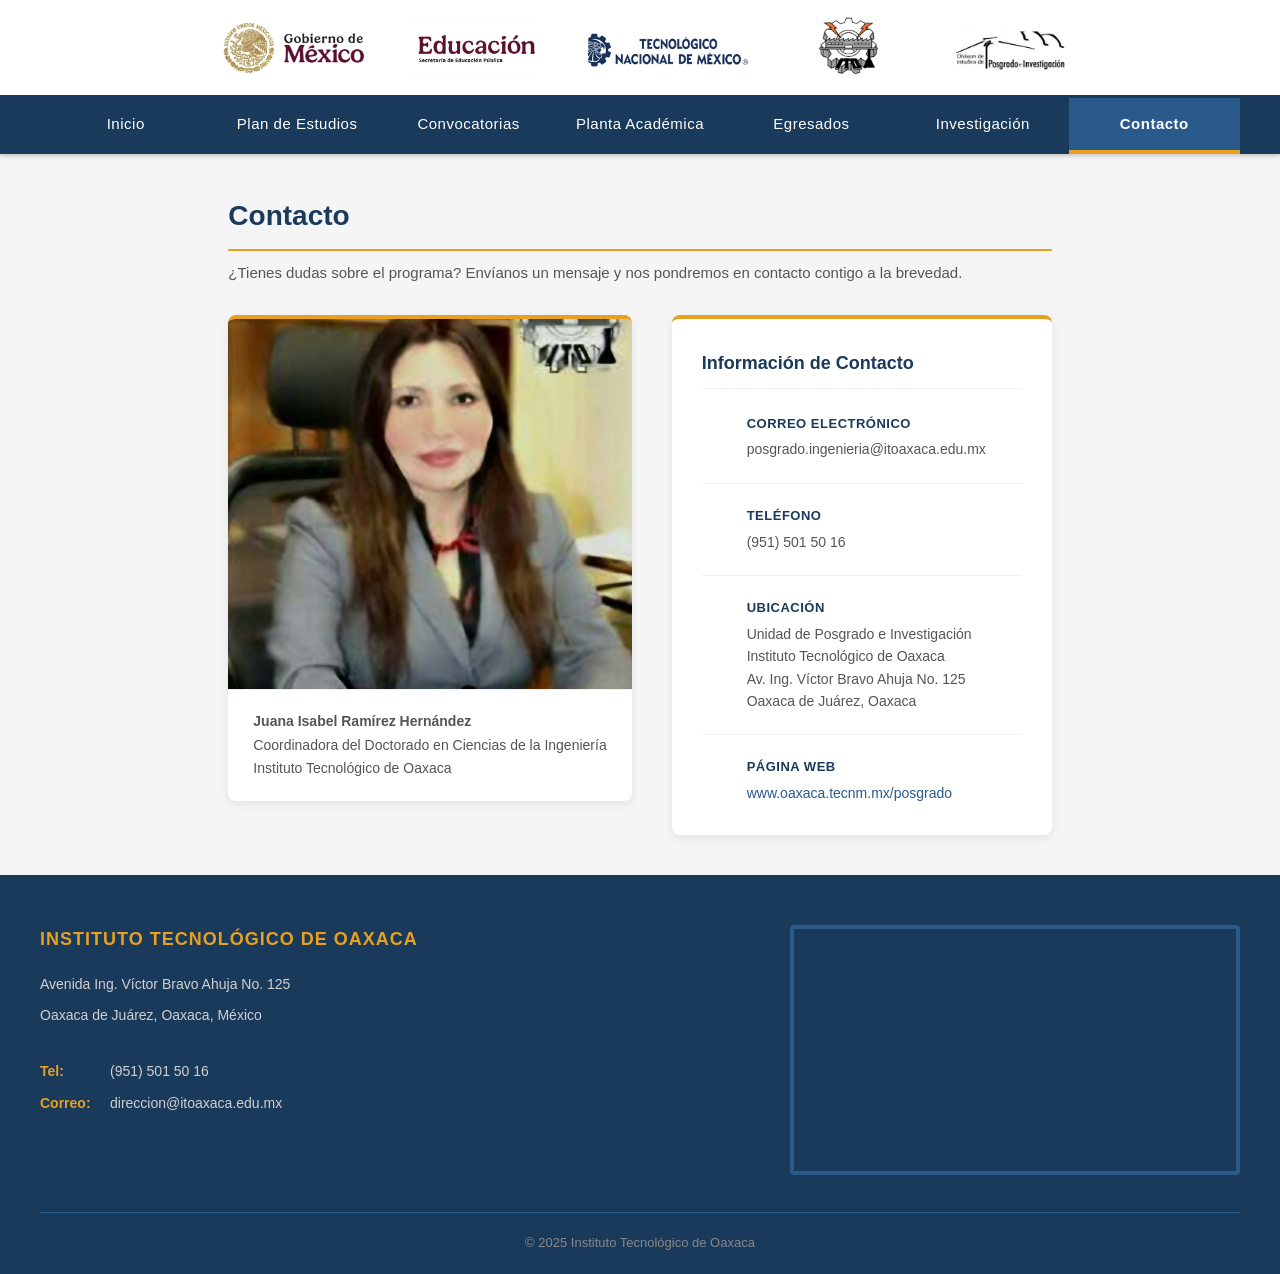
==== contacto.html @ 84646c5b "first commit" ====
<!DOCTYPE html>
<html lang="es">
<head>
    <meta charset="UTF-8">
    <meta name="viewport" content="width=device-width, initial-scale=1.0">
    <title>Contacto - DCI - ITO</title>
    <link rel="stylesheet" href="style.css">
</head>
<body>

    <header class="header-institucional">
        <img src="img/logo-gobierno-mexico.png" alt="Gobierno de Mexico">
        <img src="img/logo-educacion.png" alt="SEP">
        <img src="img/logo-tecnm.png" alt="TecNM">
        <img src="img/logo-ito.png" alt="ITO" class="logo-ito">
        <img src="img/logo-posgrado.png" alt="Posgrado">
    </header>

    <nav class="nav-bar">
        <ul>
            <li><a href="index.html">Inicio</a></li>
            <li><a href="plan.html">Plan de Estudios</a></li>
            <li><a href="convocatorias.html">Convocatorias</a></li>
            <li><a href="nucleo.html">Planta Académica</a></li>
            <li><a href="egresados.html">Egresados</a></li>
            <li class="nav-dropdown">
                <a href="Investigación.html">Investigación</a>
                <ul class="nav-submenu">
                    <li><a href="acervo.html">Acervo</a></li>
                    <li><a href="banco-proyectos.html">Banco de Proyectos</a></li>
                </ul>
            </li>
            <li><a href="contacto.html" class="active">Contacto</a></li>
        </ul>
    </nav>

    <div class="contacto-section">
        <h2>Contacto</h2>
        <p>¿Tienes dudas sobre el programa? Envíanos un mensaje y nos pondremos en contacto contigo a la brevedad.</p>

        <div class="contacto-wrapper">

            <div class="contacto-foto-bloque">
                <div class="contacto-foto-placeholder">
                    <img src="img/JUANA.png" alt="Juana Isabel Ramírez Hernández" class="contacto-foto-img">
                </div>
                <p class="contacto-foto-texto">
                    <strong>Juana Isabel Ramírez Hernández</strong><br>
                    Coordinadora del Doctorado en Ciencias de la Ingeniería<br>
                    Instituto Tecnológico de Oaxaca
                </p>
            </div>

            <div class="contacto-info">
                <h3>Información de Contacto</h3>
                <div class="info-item">
                    <span class="info-icon"></span>
                    <div>
                        <strong>Correo electrónico</strong>
                        <p>posgrado.ingenieria@itoaxaca.edu.mx</p>
                    </div>
                </div>
                <div class="info-item">
                    <span class="info-icon"></span>
                    <div>
                        <strong>Teléfono</strong>
                        <p>(951) 501 50 16</p>
                    </div>
                </div>
                <div class="info-item">
                    <span class="info-icon"></span>
                    <div>
                        <strong>Ubicación</strong>
                        <p>Unidad de Posgrado e Investigación<br>Instituto Tecnológico de Oaxaca<br>Av. Ing. Víctor Bravo Ahuja No. 125<br>Oaxaca de Juárez, Oaxaca</p>
                    </div>
                </div>
                <div class="info-item">
                    <span class="info-icon"></span>
                    <div>
                        <strong>Página Web</strong>
                        <p><a href="http://www.oaxaca.tecnm.mx/posgrado" target="_blank">www.oaxaca.tecnm.mx/posgrado</a></p>
                    </div>
                </div>
            </div>

        </div>
    </div>

    <footer class="footer">
        <div class="footer-content">
            <div class="footer-info">
                <h3>Instituto Tecnológico de Oaxaca</h3>
                <p>Avenida Ing. Víctor Bravo Ahuja No. 125</p>
                <p>Oaxaca de Juárez, Oaxaca, México</p>
                <br>
                <div class="contact-item">
                    <span class="icon-label">Tel:</span><span>(951) 501 50 16</span>
                </div>
                <div class="contact-item">
                    <span class="icon-label">Correo:</span><span>direccion@itoaxaca.edu.mx</span>
                </div>
            </div>
            <div class="footer-map">
                <iframe src="https://www.google.com/maps/embed?pb=!1m18!1m12!1m3!1d3814.116!2d-96.7145!3d17.0732!2m3!1f0!2f0!3f0!3m2!1i1024!2i768!4f13.1!3m3!1m2!1s0x85c7224ba205cc23%3A0x4e0e68a6e9b7e7d!2sInstituto%20Tecnol%C3%B3gico%20de%20Oaxaca!5e0!3m2!1ses!2smx!4v1700000000000!5m2!1ses!2smx" allowfullscreen="" loading="lazy"></iframe>
            </div>
        </div>
        <div class="footer-bottom">
            <p>© 2025 Instituto Tecnológico de Oaxaca</p>
        </div>
    </footer>
    <script src="nav.js"></script>
</body>
</html>
---- style.css ----
/* =========================================
   1. RESET Y BASE
   ========================================= */
* {
    margin: 0;
    padding: 0;
    box-sizing: border-box;
}

body {
    font-family: 'Segoe UI', Tahoma, Geneva, Verdana, sans-serif;
    color: #333;
    background-color: #f5f5f5;
    line-height: 1.6;
    min-height: 100vh;
    display: flex;
    flex-direction: column;
}

/* =========================================
   2. BARRA SUPERIOR INSTITUCIONAL (LOGOS)
   ========================================= */
.header-institucional {
    background-color: #fff;
    padding: 15px 40px;
    display: flex;
    align-items: center;
    justify-content: center;
    gap: 40px;
    border-bottom: 3px solid #1a3a5c; /* Borde azul inferior */
    flex-wrap: wrap;
}

.header-institucional img {
    height: 60px;
    object-fit: contain;
}

.header-institucional img.logo-ito {
    height: 65px;
}

/* =========================================
   3. BARRA DE NAVEGACION (MENU AZUL)
   ========================================= */
.nav-bar {
    background-color: #1a3a5c; /* Fondo azul oscuro */
    padding: 0;
    position: sticky;
    top: 0;
    z-index: 1000;
    box-shadow: 0 2px 4px rgba(0,0,0,0.2);
    width: 100%;
}

.nav-bar > ul {
    list-style: none;
    display: flex;
    justify-content: center;
    max-width: 1200px;
    margin: 0 auto;
    padding: 0;
}

.nav-bar > ul > li {
    flex: 1;
}

.nav-bar > ul > li > a {
    display: block;
    color: #fff;
    text-decoration: none;
    padding: 14px 15px;
    text-align: center;
    font-size: 15px;
    font-weight: 500;
    letter-spacing: 0.5px;
    border-bottom: 4px solid transparent;
}

/* Clase para la pestaña activa actual */
.nav-bar > ul > li > a.active {
    background-color: #2a5a8c;
    border-bottom: 4px solid #e8a020;
    font-weight: 700;
}

/* ── Dropdown submenu ── */
.nav-dropdown {
    position: relative;
}

.nav-dropdown.open > a {
    background-color: #1a3a5c;
    border-bottom: 4px solid #e8a020;
}

.nav-submenu {
    display: none;
    position: absolute;
    top: 100%;
    left: 0;
    background-color: #fff;
    width: 100%;
    list-style: none;
    padding: 6px 0;
    margin: 0;
    z-index: 1100;
    box-shadow: 0 6px 18px rgba(0,0,0,0.18);
    border-top: 3px solid #e8a020;
}

.nav-dropdown.open .nav-submenu {
    display: block;
}

.nav-submenu li {
    flex: none;
}

.nav-submenu li a {
    display: block;
    padding: 13px 20px;
    color: #1a3a5c;
    text-decoration: none;
    font-size: 14px;
    font-weight: 500;
    border-bottom: none;
    text-align: left;
}

/* =========================================
   4. ESTILOS DE PAGINA: INICIO (HERO)
   ========================================= */
.hero {
    position: relative;
    width: 100%;
    height: 500px; /* Altura fija */
    overflow: hidden;
    background-color: #1a3a5c; /* Color de fondo por si no carga la imagen */
}

.hero img {
    width: 100%;
    height: 100%;
    object-fit: cover;
    display: block;
}

.hero-overlay {
    position: absolute;
    top: 0;
    left: 0;
    width: 100%;
    height: 100%;
    background: linear-gradient(
        to bottom,
        rgba(26, 58, 92, 0.6) 0%,
        rgba(26, 58, 92, 0.4) 50%,
        rgba(26, 58, 92, 0.8) 100%
    );
    display: flex;
    flex-direction: column;
    align-items: center;
    justify-content: center;
    text-align: center;
    padding: 20px;
}

.hero-overlay h1 {
    color: #fff;
    font-size: 42px;
    font-weight: 700;
    text-shadow: 2px 2px 6px rgba(0,0,0,0.5);
    margin-bottom: 10px;
}

.hero-overlay p {
    color: #f0f0f0;
    font-size: 22px;
    text-shadow: 1px 1px 4px rgba(0,0,0,0.5);
}

/* =========================================
   5. SECCIONES DE CONTENIDO GENERAL
   ========================================= */
.content-section {
    max-width: 1200px;
    margin: 40px auto;
    padding: 0 30px;
    flex: 1; /* Para que empuje el footer hacia abajo si hay poco contenido */
}

.content-section h2 {
    color: #1a3a5c;
    font-size: 28px;
    margin-bottom: 20px;
    padding-bottom: 10px;
    border-bottom: 2px solid #e8a020;
}

.content-section p {
    font-size: 16px;
    color: #444;
    margin-bottom: 15px;
    text-align: justify;
}

/* Visión, Misión y Objetivos */
.vision-objetivos {
    margin-top: 40px;
}

.vision-objetivos .bloque {
    background: #fff;
    border-left: 5px solid #e8a020;
    padding: 25px 30px;
    margin-bottom: 25px;
    box-shadow: 0 2px 5px rgba(0,0,0,0.05);
    border-radius: 0 5px 5px 0;
}

.vision-objetivos .bloque h3 {
    color: #1a3a5c;
    font-size: 20px;
    margin-bottom: 10px;
}

/* =========================================
   6. ESTILOS DE PAGINA: CONVOCATORIAS
   ========================================= */
.convocatorias-container {
    max-width: 1200px;
    width: 95%;
    margin: 40px auto;
    padding: 0 30px;
    box-sizing: border-box;
}

.convocatorias-container h2 {
    color: #1a3a5c;
    font-size: 28px;
    margin-bottom: 20px;
    padding-bottom: 10px;
    border-bottom: 2px solid #e8a020;
}

.convocatoria-intro-texto {
    padding: 10px 0 20px 0;
    margin-bottom: 10px;
}

.convocatoria-intro-texto p {
    color: #444;
    font-size: 16px;
    line-height: 1.7;
    margin-bottom: 10px;
}

.convocatoria-intro-texto p:last-child {
    margin-bottom: 0;
}

.convocatoria-intro-texto ul {
    margin: 5px 0 0 25px;
    color: #444;
    font-size: 16px;
    line-height: 1.8;
}

.convocatoria-intro-texto li {
    margin-bottom: 4px;
}

.convocatoria-card {
    background: #fff;
    border: 1px solid #ddd;
    border-left: 6px solid #1a3a5c;
    margin-bottom: 25px;
    overflow: hidden;
    box-shadow: 0 3px 6px rgba(0,0,0,0.06);
    border-radius: 4px;
}

.convocatoria-header {
    padding: 20px 25px;
    display: flex;
    justify-content: space-between;
    align-items: center;
    cursor: pointer;
}

.convocatoria-header h3 {
    color: #1a3a5c;
    font-size: 18px;
    margin: 0;
    flex: 1;
}

.convocatoria-header .tag {
    background-color: #e8a020;
    color: #fff;
    padding: 5px 12px;
    border-radius: 20px;
    font-size: 11px;
    font-weight: 700;
    text-transform: uppercase;
    margin-left: 15px;
    white-space: nowrap;
}

.convocatoria-toggle {
    display: inline-block;
    background-color: #1a3a5c;
    color: #fff;
    padding: 8px 18px;
    border-radius: 4px;
    font-size: 13px;
    font-weight: 600;
    margin-left: 15px;
    cursor: pointer;
    white-space: nowrap;
    border: none;
}

/* Cuerpo de la convocatoria (Oculto por defecto) */
.convocatoria-body {
    display: none; /* Oculto */
    padding: 0 30px 30px 30px;
    border-top: 1px solid #eee;
    background-color: #fff;
}

/* Clase para mostrar el cuerpo */
.convocatoria-body.open {
    display: block; /* Visible */
    animation: fadeIn 0.3s ease-in-out;
}

@keyframes fadeIn {
    from { opacity: 0; transform: translateY(-10px); }
    to { opacity: 1; transform: translateY(0); }
}

.convocatoria-body h4 {
    color: #1a3a5c;
    font-size: 17px;
    margin: 25px 0 15px 0;
    padding-bottom: 5px;
    border-bottom: 1px solid #e8a020;
    font-weight: 700;
}

.convocatoria-body ul, .convocatoria-body ol {
    margin: 10px 0 15px 25px;
    color: #555;
    font-size: 15px;
    line-height: 1.8;
}

.convocatoria-body li {
    margin-bottom: 5px;
}

/* Tablas dentro de convocatorias */
.tabla-proceso {
    width: 100%;
    border-collapse: collapse;
    margin: 20px 0;
    font-size: 14px;
    box-shadow: 0 1px 3px rgba(0,0,0,0.1);
}

.tabla-proceso thead th {
    background-color: #1a3a5c;
    color: #fff;
    padding: 12px 15px;
    text-align: left;
    font-weight: 600;
}

.tabla-proceso tbody td {
    padding: 12px 15px;
    border-bottom: 1px solid #eee;
    color: #555;
    vertical-align: top;
    background-color: #fff;
}

.tabla-proceso tbody tr:nth-child(even) td {
    background-color: #f9f9f9;
}

.proyecto-categoria {
    color: #1a3a5c;
    font-weight: 700;
    font-size: 15px;
    margin: 15px 0 5px 0;
    text-transform: uppercase;
    background: #f0f4f8;
    padding: 5px 10px;
    display: inline-block;
    border-radius: 3px;
}

/* =========================================
   7. ESTILOS DE PAGINA: PLAN DE ESTUDIOS
   ========================================= */
.plan-grid {
    display: grid;
    grid-template-columns: repeat(4, 1fr);
    gap: 20px;
    margin-top: 30px;
}

@media (max-width: 900px) {
    .plan-grid { grid-template-columns: repeat(2, 1fr); }
}
@media (max-width: 550px) {
    .plan-grid { grid-template-columns: 1fr; }
}

.semestre-card {
    background: #fff;
    border: 1px solid #ddd;
    border-radius: 8px;
    overflow: hidden;
    box-shadow: 0 4px 10px rgba(0,0,0,0.08);
    display: flex;
    flex-direction: column;
}

.semestre-tesis {
    justify-content: flex-start;
}

.semestre-header {
    background-color: #1a3a5c;
    color: #fff;
    padding: 18px 15px;
    text-align: center;
    font-weight: 700;
    font-size: 15px;
    letter-spacing: 1.5px;
    text-transform: uppercase;
    border-bottom: 4px solid #e8a020;
}

.materia-principal {
    padding: 20px 20px 12px;
    text-align: center;
    font-size: 13px;
    color: #1a3a5c;
    font-weight: 700;
    text-transform: uppercase;
    letter-spacing: 0.5px;
    line-height: 1.5;
}

.materia-principal .creditos {
    display: block;
    font-weight: 400;
    color: #999;
    font-size: 13px;
    text-transform: none;
    letter-spacing: 0;
    margin-top: 4px;
}

.tesis-titulo {
    font-size: 16px;
    padding: 50px 20px 10px;
}

.materia-divisor {
    border: none;
    border-top: 1px solid #e8e8e8;
    margin: 0 20px 5px;
}

.materia-list {
    list-style: none;
    padding: 5px 20px 15px;
    margin: 0;
}

.materia-list li {
    padding: 12px 0;
    border-bottom: 1px solid #f0f0f0;
    color: #333;
    font-size: 13px;
    display: flex;
    align-items: center;
    gap: 10px;
    font-weight: 700;
    text-transform: uppercase;
    letter-spacing: 0.3px;
}

.materia-list li:last-child {
    border-bottom: none;
}

.bullet-dorado {
    color: #e8a020;
    font-size: 10px;
    flex-shrink: 0;
}

.info-adicional {
    margin-top: 50px;
    background: #fff;
    padding: 30px;
    border-left: 5px solid #1a3a5c;
    box-shadow: 0 2px 5px rgba(0,0,0,0.05);
}

.info-adicional h3 {
    color: #1a3a5c;
    margin-bottom: 15px;
    font-size: 20px;
}

.info-adicional ul {
    margin-left: 20px;
    color: #555;
}

/* =========================================
   8. PAGINAS PLACEHOLDER (NUCLEO/EGRESADOS)
   ========================================= */
.placeholder-page {
    max-width: 800px;
    margin: 60px auto;
    padding: 60px 30px;
    background: #fff;
    border: 1px dashed #ccc;
    text-align: center;
    border-radius: 8px;
}

.placeholder-page h2 {
    color: #1a3a5c;
    font-size: 28px;
    margin-bottom: 15px;
}

.placeholder-page p {
    color: #888;
    font-size: 18px;
}

/* =========================================
   INVESTIGACION - TABS
   ========================================= */
.investigacion-section {
    max-width: 900px;
    margin: 50px auto;
    padding: 0 20px;
}

.investigacion-section h2 {
    color: #1a3a5c;
    font-size: 28px;
    margin-bottom: 30px;
    text-align: center;
}

.inv-tabs {
    display: flex;
    border-bottom: 3px solid #1a3a5c;
    margin-bottom: 30px;
}

.inv-tab-btn {
    padding: 12px 30px;
    background: none;
    border: none;
    font-size: 16px;
    font-weight: 600;
    color: #555;
    cursor: pointer;
    border-bottom: 3px solid transparent;
    margin-bottom: -3px;
}

.inv-tab-btn.active {
    color: #1a3a5c;
    border-bottom-color: #e8a020;
}

.inv-tab-content {
    display: none;
    background: #fff;
    border-radius: 8px;
    padding: 40px 30px;
    box-shadow: 0 2px 8px rgba(0,0,0,0.08);
    min-height: 200px;
}

.inv-tab-content.active {
    display: block;
}

.inv-placeholder {
    color: #888;
    font-size: 17px;
    text-align: center;
}

/* =========================================
   9. FOOTER (PIE DE PAGINA)
   ========================================= */
.footer {
    background-color: #1a3a5c;
    color: #ccc;
    padding: 50px 30px 20px;
    margin-top: auto; /* Empuja el footer al final */
}

.footer-content {
    max-width: 1200px;
    margin: 0 auto;
    display: flex;
    justify-content: space-between;
    align-items: flex-start;
    gap: 40px;
    flex-wrap: wrap;
}

.footer-info {
    flex: 1;
    min-width: 280px;
}

.footer-info h3 {
    color: #e8a020;
    font-size: 18px;
    margin-bottom: 20px;
    font-weight: 700;
    text-transform: uppercase;
    letter-spacing: 1px;
}

.footer-info p {
    margin-bottom: 8px;
    font-size: 14px;
    color: #d0d0d0;
    line-height: 1.6;
}

.footer-info .contact-item {
    display: flex;
    align-items: center;
    gap: 10px;
    margin-bottom: 10px;
    color: #d0d0d0;
    font-size: 14px;
}

.footer-info .contact-item .icon-label {
    color: #e8a020;
    font-weight: 700;
    min-width: 60px;
}

.footer-map {
    flex: 1;
    min-width: 300px;
    max-width: 450px;
}

.footer-map iframe {
    width: 100%;
    height: 250px;
    border: 4px solid #2a5a8c;
    border-radius: 4px;
}

.footer-bottom {
    max-width: 1200px;
    margin: 30px auto 0;
    padding-top: 20px;
    border-top: 1px solid #2a5a8c;
    text-align: center;
    font-size: 13px;
    color: #888;
}

/* =========================================
   10. RESPONSIVE (CELULARES)
   ========================================= */
@media (max-width: 768px) {
    /* Header Logos */
    .header-institucional {
        gap: 20px;
        padding: 15px 20px;
        flex-direction: column;
    }

    .header-institucional img {
        height: 40px;
    }
    
    .header-institucional img.logo-ito {
        height: 50px;
    }

    /* Navegación */
    .nav-bar > ul {
        flex-direction: column;
    }

    .nav-bar > ul > li > a {
        padding: 12px;
        border-bottom: 1px solid rgba(255,255,255,0.1);
    }

    /* Hero */
    .hero {
        height: auto;
        min-height: 300px;
    }
    
    .hero img {
        height: 300px;
    }

    .hero-overlay h1 {
        font-size: 24px;
    }
    
    .hero-overlay p {
        font-size: 16px;
    }

    /* Footer */
    .footer-content {
        flex-direction: column;
    }
    
    .footer-map {
        max-width: 100%;
        width: 100%;
    }

    /* Convocatorias Header */
    .convocatoria-header {
        flex-direction: column;
        align-items: flex-start;
        gap: 10px;
    }
    
    .convocatoria-toggle {
        margin-left: 0;
        margin-top: 10px;
        width: 100%;
    }

    .convocatoria-header .tag {
        margin-left: 0;
        margin-top: 5px;
        display: inline-block;
    }

    /* Asignaturas responsive */
    .asignatura-list {
        grid-template-columns: 1fr;
    }
    
    .asignatura-bloque {
        padding: 20px;
    }
}

/* ===== ESTILOS PARA LA TABLA LGAC ===== */
.lgac-section {
    margin-top: 50px;
}

.lgac-section h3 {
    color: #1a3a5c;
    font-size: 22px;
    margin-bottom: 20px;
    border-left: 5px solid #e8a020;
    padding-left: 15px;
    font-weight: 700;
}

.tabla-lgac {
    width: 100%;
    border-collapse: collapse;
    border: 1px solid #ccc;
    font-family: 'Segoe UI', sans-serif;
    margin-bottom: 40px;
    background: #fff;
    box-shadow: 0 2px 6px rgba(0,0,0,0.06);
}

.tabla-lgac th {
    background-color: #fff;
    color: #1a3a5c;
    font-weight: 700;
    text-align: center;
    padding: 15px;
    border: 1px solid #ccc;
    font-size: 15px;
}

.tabla-lgac td {
    padding: 15px;
    border: 1px solid #ccc;
    font-size: 14px;
    vertical-align: middle;
    line-height: 1.6;
}

.lgac-lista {
    display: flex;
    flex-direction: column;
    gap: 16px;
    margin-bottom: 40px;
}

.lgac-item {
    background: #fff;
    border: 1px solid #ddd;
    border-radius: 0 8px 8px 0;
    border-left: 5px solid #1a3a5c;
    box-shadow: 0 2px 6px rgba(0,0,0,0.06);
    display: grid;
    grid-template-columns: 35% 1fr;
    overflow: hidden;
}

.lgac-nombre {
    padding: 20px 20px;
    font-weight: 700;
    color: #1a3a5c;
    font-size: 15px;
    line-height: 1.5;
    border-right: 1px solid #eee;
    display: flex;
    align-items: center;
}

.lgac-perfil {
    padding: 20px 20px 20px 25px;
    color: #333;
    font-size: 14px;
    line-height: 1.6;
    border-left: 4px solid #e8a020;
    display: flex;
    align-items: center;
}

/* ===== ESTILOS PARA LINEAS DE INVESTIGACION ===== */
.lineas-section {
    margin-top: 50px;
    margin-bottom: 50px;
}

.lineas-section h3 {
    color: #1a3a5c;
    font-size: 24px;
    margin-bottom: 25px;
    padding-bottom: 10px;
    border-bottom: 3px solid #e8a020;
    text-align: center;
}

.lineas-bloque {
    background: #fff;
    border: 1px solid #ddd;
    border-left: 5px solid #1a3a5c;
    padding: 25px 30px;
    margin-bottom: 30px;
    box-shadow: 0 3px 8px rgba(0,0,0,0.08);
    border-radius: 0 8px 8px 0;
}

.lineas-bloque h4 {
    color: #1a3a5c;
    font-size: 20px;
    margin-bottom: 20px;
    padding-bottom: 10px;
    border-bottom: 2px solid #e8a020;
}

.lineas-grid {
    display: grid;
    grid-template-columns: repeat(3, 1fr);
    gap: 10px;
}

.linea-item {
    font-size: 14px;
    color: #333;
    padding: 6px 0 6px 12px;
    border-left: 3px solid #e8a020;
}

@media (max-width: 768px) {
    .lineas-grid {
        grid-template-columns: repeat(2, 1fr);
    }
}

@media (max-width: 480px) {
    .lineas-grid {
        grid-template-columns: 1fr;
    }
}

/* ===== BOTONES ACORDEON LGAC (Líneas de Investigación) ===== */
.lgac-btn-lista {
    display: flex;
    flex-direction: column;
    gap: 12px;
    margin-bottom: 40px;
}

.lgac-btn-item {
    border-radius: 6px;
    overflow: hidden;
    box-shadow: 0 2px 8px rgba(0,0,0,0.10);
}

.lgac-btn-titulo {
    list-style: none;
    background-color: #1a3a5c;
    color: #fff;
    font-weight: 700;
    font-size: 15px;
    text-transform: uppercase;
    letter-spacing: 0.5px;
    padding: 16px 20px;
    cursor: pointer;
    display: flex;
    justify-content: space-between;
    align-items: center;
    transition: background-color 0.2s;
}

.lgac-btn-titulo::-webkit-details-marker { display: none; }

.lgac-btn-titulo::after {
    content: '▼';
    font-size: 12px;
    color: #e8a020;
    transition: transform 0.3s;
    flex-shrink: 0;
    margin-left: 12px;
}

.lgac-btn-item[open] .lgac-btn-titulo {
    background-color: #122a44;
}

.lgac-btn-item[open] .lgac-btn-titulo::after {
    transform: rotate(-180deg);
}


.lgac-btn-desc {
    background: #f5f8fc;
    border-left: 5px solid #e8a020;
    padding: 18px 22px;
    font-size: 14px;
    line-height: 1.8;
    color: #333;
}

.lgac-btn-desc p { margin: 0; }

/* ===== ESTILOS PARA LA SECCION DE ASIGNATURAS ===== */
.asignaturas-section {
    margin-top: 50px;
    margin-bottom: 50px;
}

.asignaturas-section h3 {
    color: #1a3a5c;
    font-size: 24px;
    margin-bottom: 30px;
    padding-bottom: 10px;
    border-bottom: 3px solid #e8a020;
    text-align: center;
}

.asignatura-bloque {
    background: #fff;
    border: 1px solid #ddd;
    border-left: 5px solid #1a3a5c;
    padding: 25px 30px;
    margin-bottom: 30px;
    box-shadow: 0 3px 8px rgba(0,0,0,0.08);
    border-radius: 0 8px 8px 0;
}

.asignatura-bloque h4 {
    color: #1a3a5c;
    font-size: 20px;
    margin-bottom: 20px;
    padding-bottom: 10px;
    border-bottom: 2px solid #e8a020;
    display: flex;
    align-items: center;
    gap: 10px;
}

.asignatura-bloque h4 .icono-basicas,
.asignatura-bloque h4 .icono-optativas {
    font-size: 24px;
}

.asignatura-intro {
    margin-bottom: 20px;
}

.asignatura-intro p {
    font-size: 15px;
    color: #555;
    text-align: justify;
    margin-bottom: 10px;
    line-height: 1.7;
}

.asignatura-intro p:last-child {
    margin-bottom: 0;
}

.asignatura-list {
    list-style: none;
    padding: 0;
    margin: 0;
    display: grid;
    grid-template-columns: repeat(auto-fit, minmax(280px, 1fr));
    gap: 12px;
}

.asignatura-list li {
    padding: 12px 15px;
    background: #f9f9f9;
    border-left: 3px solid #e8a020;
    color: #333;
    font-size: 14px;
    border-radius: 0 4px 4px 0;
}

/* ===== AREAS DE ASIGNATURAS OPTATIVAS ===== */
.optativas-areas {
    display: grid;
    grid-template-columns: repeat(2, 1fr);
    gap: 16px;
    margin-top: 10px;
}

.optativa-area-item {
    background: #f9f9f9;
    border-left: 3px solid #e8a020;
    border-radius: 0 6px 6px 0;
    padding: 16px 18px;
}

.optativa-area-item h5 {
    color: #1a3a5c;
    font-size: 14px;
    font-weight: 700;
    margin: 0 0 8px;
}

.optativa-area-item p {
    color: #555;
    font-size: 13px;
    line-height: 1.6;
    margin: 0;
}

@media (max-width: 768px) {
    .optativas-areas {
        grid-template-columns: 1fr;
    }
}

/* =========================================
   12. ESTILOS DE PAGINA: CONTACTO
   ========================================= */
.contacto-section {
    max-width: 1200px;
    margin: 40px auto;
    padding: 0 30px;
    flex: 1;
}

.contacto-section h2 {
    color: #1a3a5c;
    font-size: 28px;
    margin-bottom: 10px;
    padding-bottom: 10px;
    border-bottom: 2px solid #e8a020;
}

.contacto-section > p {
    color: #555;
    font-size: 15px;
    margin-bottom: 30px;
}

.contacto-wrapper {
    display: grid;
    grid-template-columns: 1fr 380px;
    gap: 40px;
    align-items: start;
}

@media (max-width: 850px) {
    .contacto-wrapper {
        grid-template-columns: 1fr;
    }
}

.contacto-form {
    background: #fff;
    padding: 35px;
    border-radius: 8px;
    box-shadow: 0 3px 10px rgba(0,0,0,0.08);
    border-top: 4px solid #1a3a5c;
}

.form-group {
    margin-bottom: 22px;
}

.form-group label {
    display: block;
    font-weight: 600;
    color: #1a3a5c;
    font-size: 14px;
    margin-bottom: 7px;
}

.requerido {
    color: #e8a020;
}

.form-group input,
.form-group textarea {
    width: 100%;
    padding: 12px 15px;
    border: 1px solid #ddd;
    border-radius: 5px;
    font-size: 14px;
    font-family: 'Segoe UI', sans-serif;
    color: #333;
    transition: border-color 0.2s;
    box-sizing: border-box;
}

.form-group input:focus,
.form-group textarea:focus {
    outline: none;
    border-color: #1a3a5c;
    box-shadow: 0 0 0 3px rgba(26,58,92,0.08);
}

.form-group textarea {
    resize: vertical;
    min-height: 130px;
}

.btn-enviar {
    background-color: #1a3a5c;
    color: #fff;
    border: none;
    padding: 14px 35px;
    font-size: 15px;
    font-weight: 700;
    border-radius: 5px;
    cursor: pointer;
    border-bottom: 3px solid #e8a020;
    width: 100%;
}

.contacto-info {
    background: #fff;
    padding: 30px;
    border-radius: 8px;
    box-shadow: 0 3px 10px rgba(0,0,0,0.08);
    border-top: 4px solid #e8a020;
}

.contacto-info h3 {
    color: #1a3a5c;
    font-size: 18px;
    margin-bottom: 25px;
    padding-bottom: 10px;
    border-bottom: 1px solid #eee;
}

.info-item {
    display: flex;
    gap: 15px;
    align-items: flex-start;
    margin-bottom: 22px;
    padding-bottom: 22px;
    border-bottom: 1px solid #f0f0f0;
}

.info-item:last-child {
    border-bottom: none;
    margin-bottom: 0;
    padding-bottom: 0;
}

.info-icon {
    font-size: 22px;
    color: #e8a020;
    flex-shrink: 0;
    width: 30px;
    text-align: center;
}

.info-item strong {
    display: block;
    color: #1a3a5c;
    font-size: 13px;
    text-transform: uppercase;
    letter-spacing: 0.5px;
    margin-bottom: 4px;
}

.info-item p {
    color: #555;
    font-size: 14px;
    line-height: 1.6;
    margin: 0;
}

.info-item a {
    color: #2a5a8c;
    text-decoration: none;
}


.contacto-foto-bloque {
    background: #fff;
    border-radius: 8px;
    box-shadow: 0 3px 10px rgba(0,0,0,0.08);
    border-top: 4px solid #e8a020;
    overflow: hidden;
    display: flex;
    flex-direction: column;
}

.contacto-foto-placeholder {
    width: 100%;
    height: 370px;
    background-color: #d0d8e0;
    display: flex;
    align-items: center;
    justify-content: center;
    overflow: hidden;
}

.contacto-foto-img {
    width: 100%;
    height: 100%;
    object-fit: cover;
    display: block;
}

.contacto-foto-img[src=""] {
    display: none;
}

.contacto-foto-texto {
    padding: 20px 25px;
    color: #555;
    font-size: 14px;
    line-height: 1.7;
    text-align: justify;
    margin: 0;
    border-top: 1px solid #f0f0f0;
}

/* =========================================
   13. ESTILOS DE PAGINA: ACERVO
   ========================================= */
.acervo-section {
    max-width: 1200px;
    margin: 40px auto;
    padding: 0 30px;
    flex: 1;
}

.acervo-section h2 {
    color: #1a3a5c;
    font-size: 28px;
    margin-bottom: 10px;
    padding-bottom: 10px;
    border-bottom: 2px solid #e8a020;
}

.acervo-section > p {
    color: #555;
    font-size: 15px;
    margin-bottom: 30px;
}

.lista-investigacion {
    list-style: disc;
    padding-left: 25px;
    margin-top: 20px;
}

.lista-investigacion li {
    color: #333;
    font-size: 15px;
    line-height: 1.7;
    margin-bottom: 10px;
}

.tabla-acervo {
    width: 100%;
    border-collapse: collapse;
    background: #fff;
    box-shadow: 0 2px 8px rgba(0,0,0,0.08);
    border-radius: 8px;
    overflow: hidden;
    margin-bottom: 40px;
}

.tabla-acervo thead th {
    background-color: #1a3a5c;
    color: #fff;
    padding: 12px 15px;
    text-align: left;
    font-size: 13px;
    font-weight: 700;
    letter-spacing: 0.3px;
    text-transform: uppercase;
    border-bottom: 4px solid #e8a020;
    white-space: nowrap;
}

.tabla-acervo thead th:first-child {
    text-align: center;
}

.tabla-acervo tbody td {
    padding: 12px 15px;
    border-bottom: 1px solid #f0f0f0;
    font-size: 13px;
    color: #333;
    text-align: left;
    vertical-align: middle;
    word-break: break-word;
}

.tabla-acervo tbody td:first-child {
    text-align: center;
    font-weight: 700;
    color: #1a3a5c;
    white-space: nowrap;
}

.tabla-acervo tbody td:last-child {
    text-align: center;
}

.acervo-estatus {
    display: inline-block;
    padding: 4px 10px;
    border-radius: 12px;
    font-size: 12px;
    font-weight: 700;
    text-transform: uppercase;
    letter-spacing: 0.3px;
    white-space: nowrap;
}

.estatus-publicado {
    background-color: #d4edda;
    color: #155724;
}

.estatus-aceptado {
    background-color: #cce5ff;
    color: #004085;
}

.estatus-revision {
    background-color: #fff3cd;
    color: #856404;
}

.estatus-concluido {
    background-color: #e2e3e5;
    color: #383d41;
}

.tabla-acervo tbody tr:last-child td {
    border-bottom: none;
}


.acervo-num a {
    display: inline-block;
    background-color: #e8a020;
    color: #fff;
    font-weight: 700;
    font-size: 14px;
    width: 32px;
    height: 32px;
    line-height: 32px;
    border-radius: 50%;
    text-decoration: none;
}

.tabla-acervo-cuatrimestral tbody td:first-child {
    text-align: center;
    font-weight: 700;
    color: #1a3a5c;
}

.tabla-acervo-cuatrimestral tbody td:nth-child(2) {
    text-align: center;
    font-weight: 600;
    color: #555;
}

.tabla-acervo-cuatrimestral .col-cuatrimestre {
    text-align: center;
    width: 120px;
}

.tabla-acervo-cuatrimestral .acervo-num {
    text-align: center;
    color: #aaa;
    font-size: 16px;
}

/* =========================================
   14. ESTILOS DE PAGINA: NUCLEO ACADEMICO
   ========================================= */
.nucleo-section {
    max-width: 1200px;
    margin: 40px auto;
    padding: 0 30px;
    flex: 1;
}

.nucleo-section h2 {
    color: #1a3a5c;
    font-size: 28px;
    margin-bottom: 25px;
    padding-bottom: 10px;
    border-bottom: 2px solid #e8a020;
}

.seccion-subtitulo {
    color: #1a3a5c;
    font-size: 20px;
    font-weight: 700;
    margin-bottom: 16px;
    padding-bottom: 8px;
    border-bottom: 2px solid #e8a020;
}

.nucleo-grid {
    display: grid;
    grid-template-columns: repeat(3, 1fr);
    gap: 25px;
}

.academico-card {
    background: #fff;
    border: 1px solid #e0e0e0;
    border-radius: 6px;
    overflow: hidden;
    text-align: center;
    padding-bottom: 20px;
}

.academico-card img {
    width: 150px;
    height: 230px;
    object-fit: cover;
    object-position: center top;
    display: block;
    margin: 20px auto 0;
    border-radius: 4px;
}

.foto-placeholder {
    width: 150px;
    height: 230px;
    background-color: #d0d8e0;
    margin: 20px auto 0;
    border-radius: 4px;
}

.academico-card h3 {
    color: #1a3a5c;
    font-size: 15px;
    font-weight: 700;
    margin: 15px 15px 8px;
    line-height: 1.3;
}

.academico-titulo {
    font-size: 13px;
    color: #666;
    margin: 2px 15px 8px;
    font-style: italic;
    line-height: 1.3;
}

.academico-correo {
    font-size: 13px;
    margin: 0 15px;
    word-break: break-all;
}

.academico-correo a {
    color: #2a5a8c;
    text-decoration: none;
}


/* ── Divisor entre secciones de planta académica ── */
.seccion-divisor {
    max-width: 1200px;
    margin: 50px auto 0;
    padding: 0 30px;
}

.seccion-divisor hr {
    border: none;
    border-top: 2px solid #e0e0e0;
    margin: 0 0 30px;
}

.seccion-divisor h2 {
    color: #1a3a5c;
    font-size: 24px;
    font-weight: 700;
    margin-bottom: 25px;
    padding-bottom: 10px;
    border-bottom: 2px solid #e8a020;
}

/* Grid de 2 columnas para secciones pequeñas */
.nucleo-grid-2 {
    display: grid;
    grid-template-columns: repeat(2, 1fr);
    gap: 25px;
    max-width: 1200px;
    margin: 0 auto;
    padding: 0 30px 50px;
}

@media (max-width: 900px) {
    .nucleo-grid {
        grid-template-columns: repeat(2, 1fr);
    }
    .nucleo-grid-2 {
        grid-template-columns: repeat(2, 1fr);
    }
}

@media (max-width: 550px) {
    .nucleo-grid {
        grid-template-columns: 1fr;
    }
    .nucleo-grid-2 {
        grid-template-columns: 1fr;
    }
}

/* ── Links de semblanza en nombre del académico ── */
.semblanza-link {
    color: #1a3a5c;
    text-decoration: none;
    cursor: pointer;
}
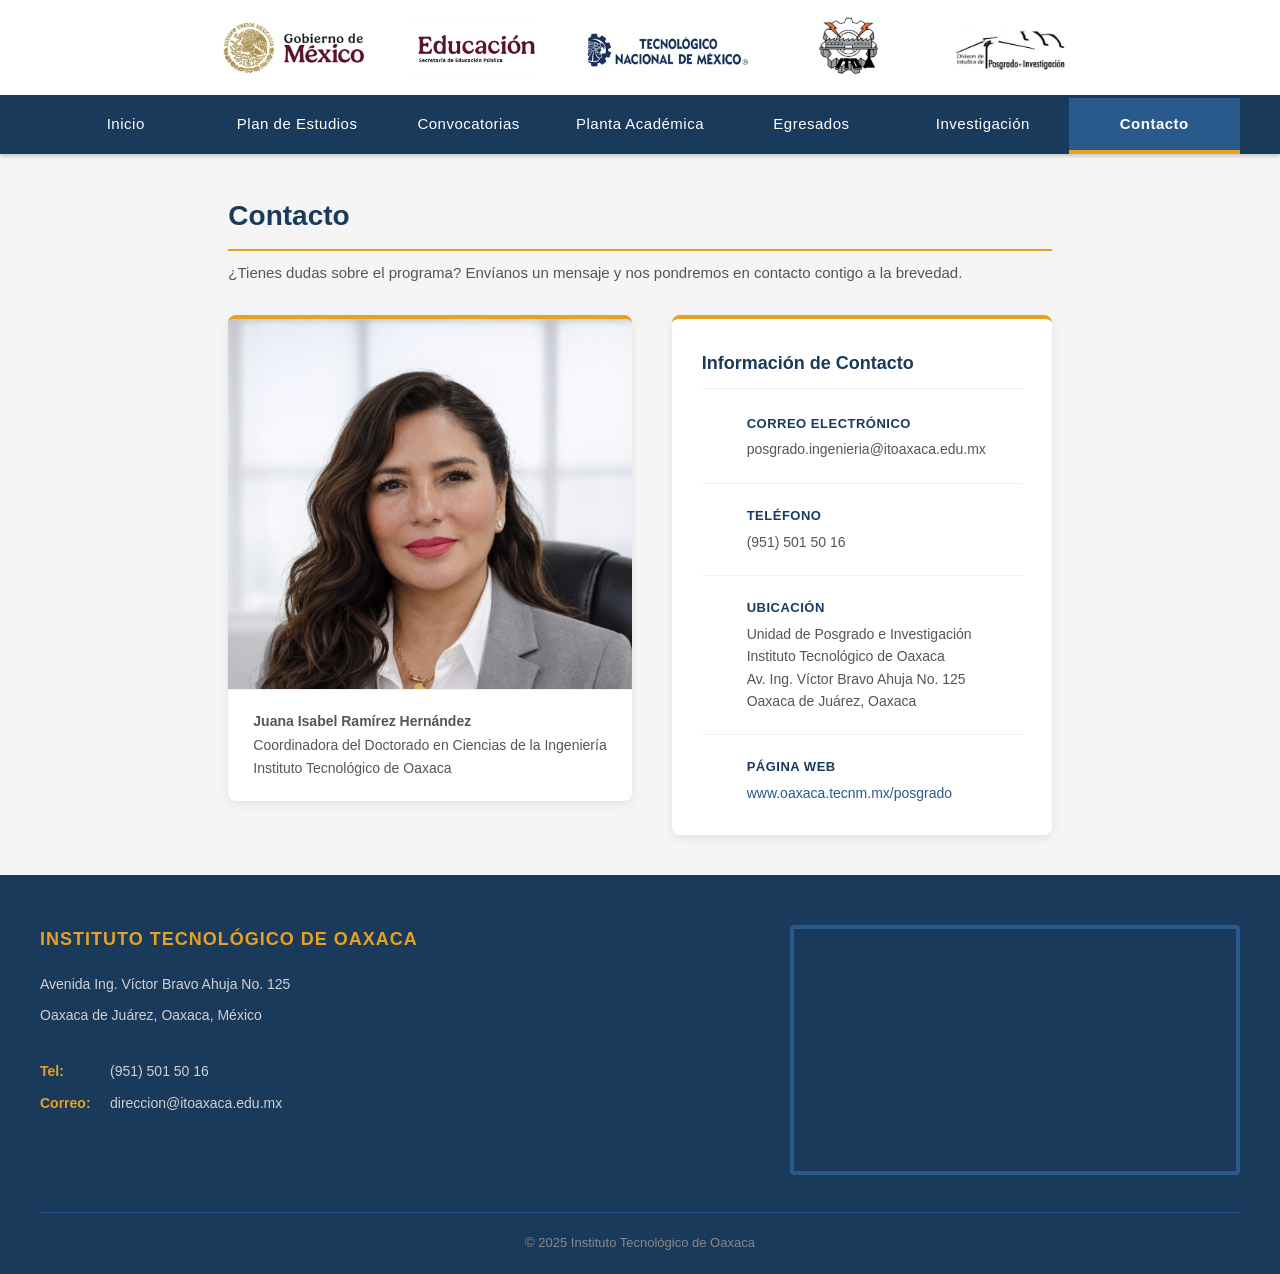
==== commit 4958c317: "cambios" ====
--- a/contacto.html
+++ b/contacto.html
@@ -42,7 +42,7 @@
 
             <div class="contacto-foto-bloque">
                 <div class="contacto-foto-placeholder">
-                    <img src="img/JUANA.png" alt="Juana Isabel Ramírez Hernández" class="contacto-foto-img">
+                    <img src="img/isabel2.jpeg" alt="Juana Isabel Ramírez Hernández" class="contacto-foto-img">
                 </div>
                 <p class="contacto-foto-texto">
                     <strong>Juana Isabel Ramírez Hernández</strong><br>
--- a/style.css
+++ b/style.css
@@ -1267,6 +1267,7 @@
     width: 100%;
     height: 100%;
     object-fit: cover;
+    object-position: top center;
     display: block;
 }
 
